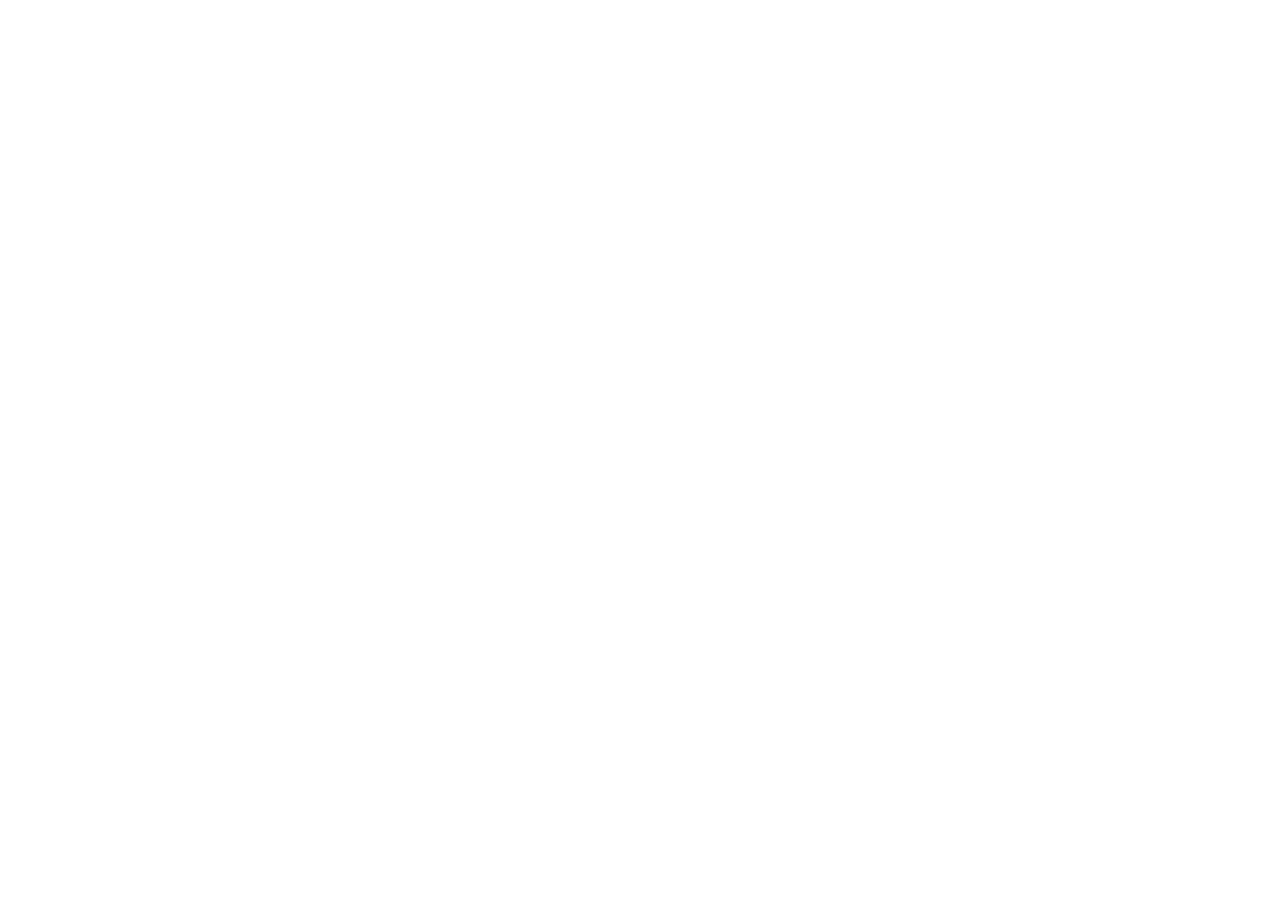
==== index.html @ 97c3450e "página principal criada" ====
<!DOCTYPE html>
<html lang="pt-br">
<head>
    <meta charset="UTF-8">
    <meta http-equiv="X-UA-Compatible" content="IE=edge">
    <meta name="viewport" content="width=device-width, initial-scale=1.0">
    <link rel="shortcut icon" href="favicon.ico" type="image/x-icon">
    <title>Projeto Redes Sociais</title>
</head>
<body>
    
</body>
</html>
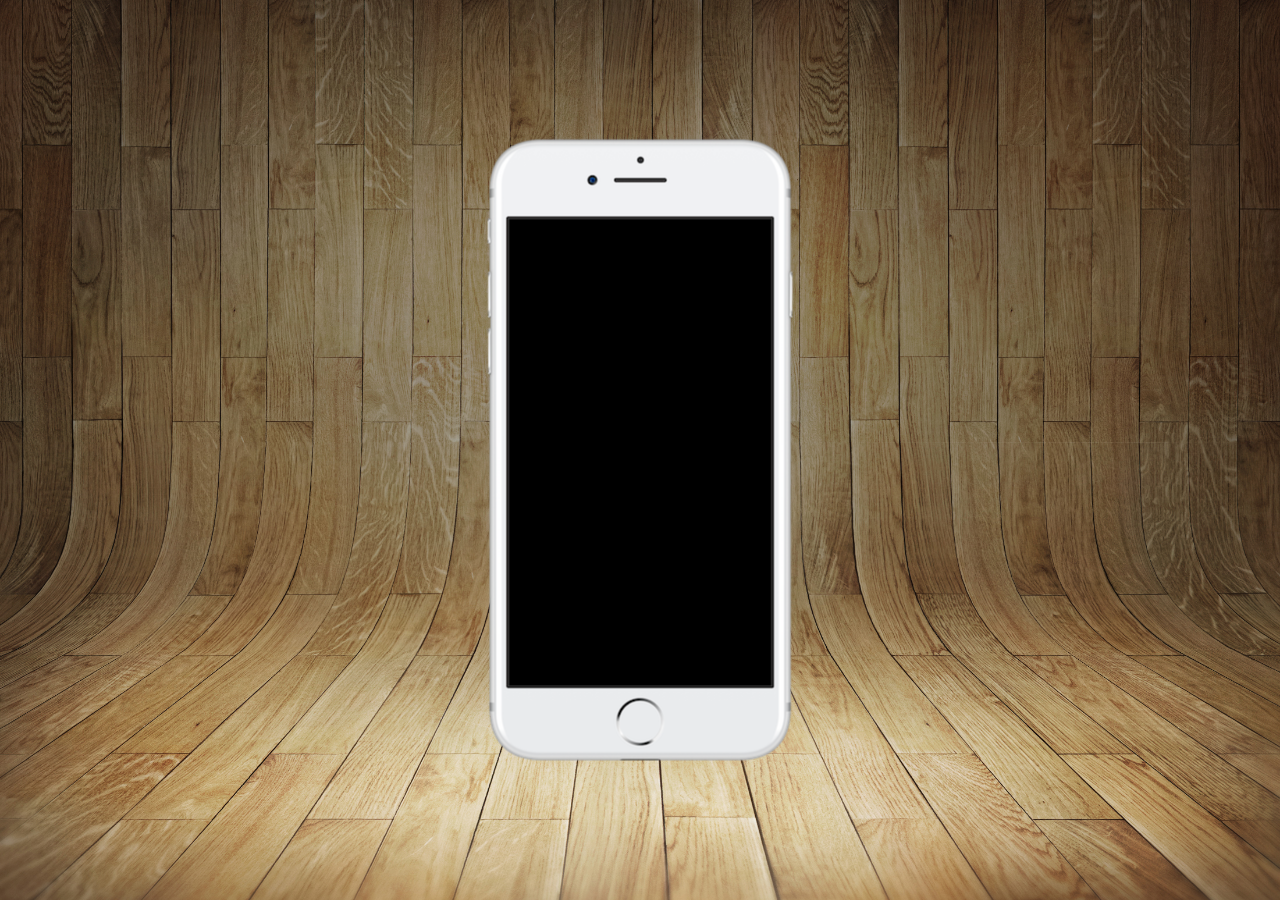
==== commit c0d53d43: "adicionando estilo" ====
--- a/index.html
+++ b/index.html
@@ -5,9 +5,17 @@
     <meta http-equiv="X-UA-Compatible" content="IE=edge">
     <meta name="viewport" content="width=device-width, initial-scale=1.0">
     <link rel="shortcut icon" href="favicon.ico" type="image/x-icon">
+    <link rel="stylesheet" href="estilos/style.css">
     <title>Projeto Redes Sociais</title>
 </head>
 <body>
-    
+    <main>
+        <section id="telefone">
+
+        </section>
+        <section id="redes-sociais">
+
+        </section>
+    </main>
 </body>
 </html>--- a/estilos/style.css
+++ b/estilos/style.css
@@ -0,0 +1,35 @@
+@charset "UTF-8";
+
+*{
+    margin: 0;
+    padding: 0;
+    font-family: Arial, Helvetica, sans-serif;
+}
+
+html, body{
+    height: 100vh;
+    width: 100vw;
+    background-color: black;
+}
+
+body{
+    background: url("../imagens/fundo-madeira.jpg") no-repeat top center;
+    background-size: cover;
+    background-attachment: fixed;
+}
+
+main{
+    position: relative;
+    height: 100vh;
+}
+
+section#telefone{
+    position: absolute;
+    top: 50%;
+    left: 50%;
+    transform: translate(-50%, -50%);
+
+    height: 627px;
+    width: 311px;
+    background: url("../imagens/frame-iphone.png") no-repeat;
+}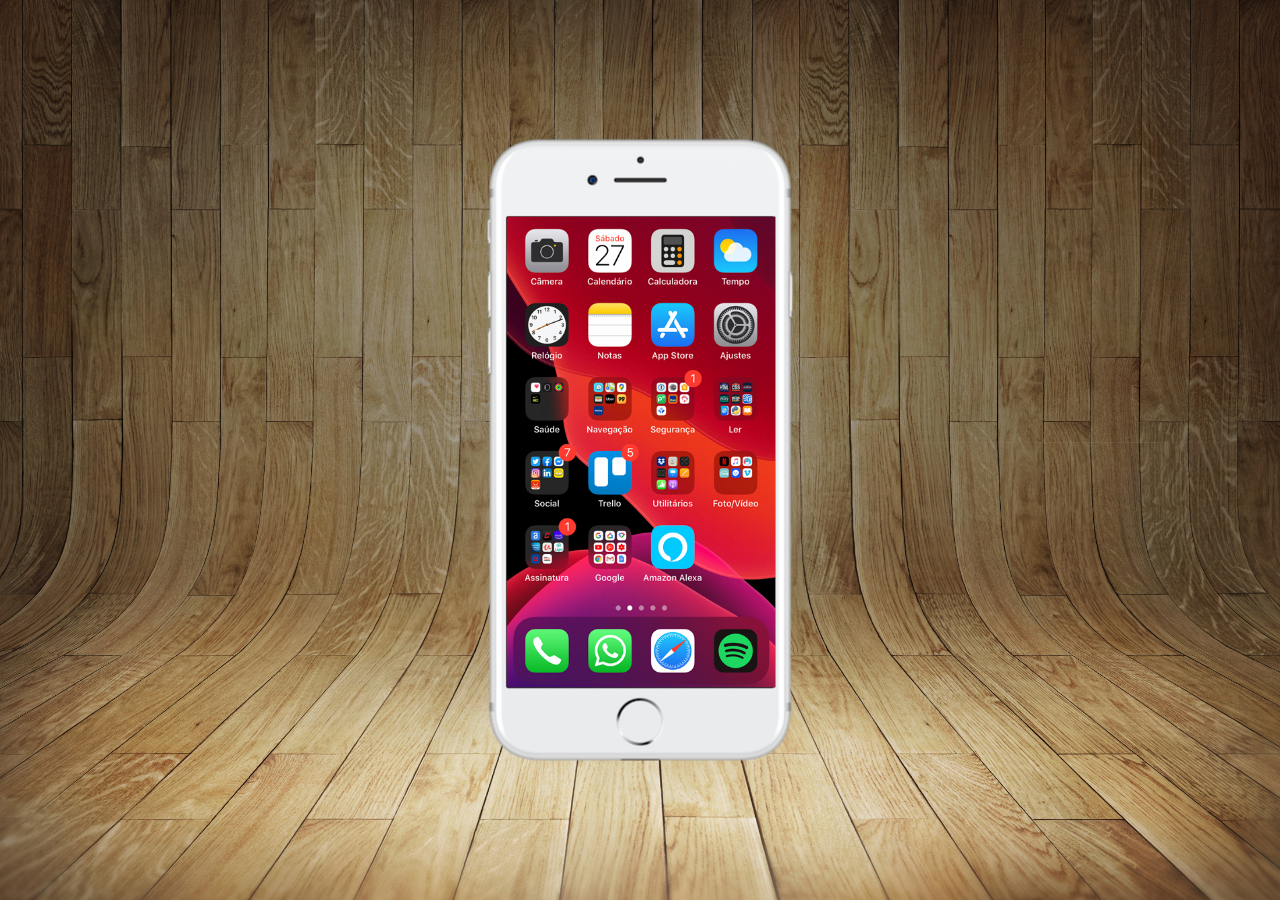
==== commit 12672625: "tela home criada" ====
--- a/index.html
+++ b/index.html
@@ -11,7 +11,7 @@
 <body>
     <main>
         <section id="telefone">
-
+            <iframe src="home.html" name="tela" id="tela" frameborder="0"></iframe>
         </section>
         <section id="redes-sociais">
 
--- a/estilos/style.css
+++ b/estilos/style.css
@@ -32,4 +32,12 @@
     height: 627px;
     width: 311px;
     background: url("../imagens/frame-iphone.png") no-repeat;
+}
+
+iframe#tela{
+    position: relative;
+    top: 80px;
+    left: 22px;
+    width: 269px;
+    height: 471px;
 }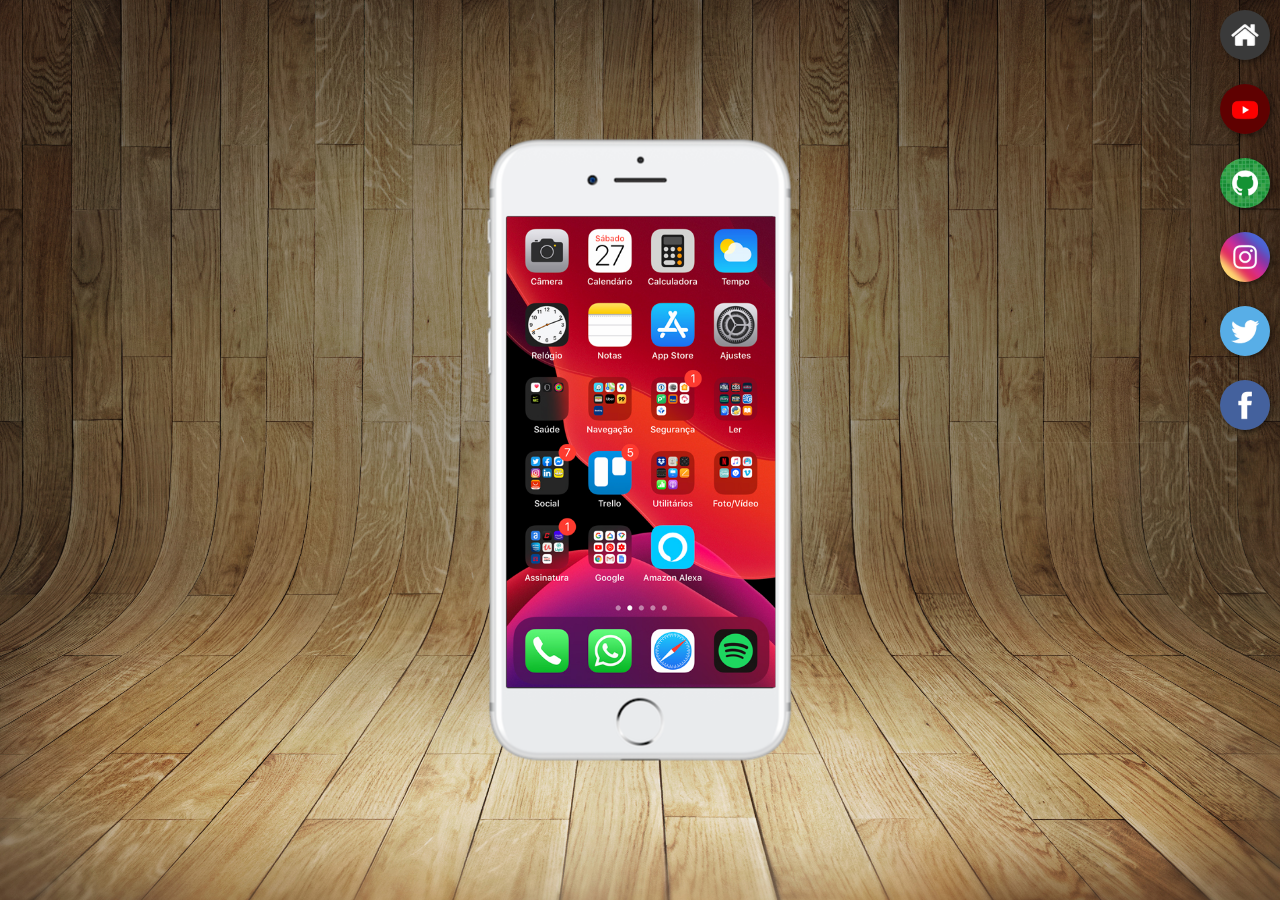
==== commit 511e3d5c: "botões na lateral criados" ====
--- a/index.html
+++ b/index.html
@@ -11,10 +11,22 @@
 <body>
     <main>
         <section id="telefone">
-            <iframe src="home.html" name="tela" id="tela" frameborder="0"></iframe>
+            <iframe src="home.html" name="tela" id="tela" frameborder="0">
+                Seu navegador não é compatível com isso.
+            </iframe>
         </section>
         <section id="redes-sociais">
+            <a href="#" target="tela"><img src="imagens/logo-home.jpg" alt="home"></a> <br>
 
+            <a href="#" target="tela"><img src="imagens/logo-youtube.jpg" alt="youtube"></a> <br>
+
+            <a href="#" target="tela"><img src="imagens/logo-github.jpg" alt="github"></a> <br>
+
+            <a href="#" target="tela"><img src="imagens/logo-instagram.jpg" alt="instagram"></a> <br>
+
+            <a href="#" target="tela"><img src="imagens/logo-twitter.jpg" alt="twitter"></a> <br>
+
+            <a href="#" target="tela"><img src="imagens/logo-facebook.jpg" alt="facebook"></a> <br>
         </section>
     </main>
 </body>
--- a/estilos/style.css
+++ b/estilos/style.css
@@ -40,4 +40,23 @@
     left: 22px;
     width: 269px;
     height: 471px;
+}
+
+section#redes-sociais{
+    text-align: right;
+}
+
+section#redes-sociais img{
+    width: 50px;
+    margin: 10px;
+    border-radius: 50%;
+    box-shadow: 2px 2px 5px rgba(0, 0, 0, 0.445);
+    box-sizing: border-box;
+}
+
+section#redes-sociais img:hover{
+    border: 2px solid rgba(255, 255, 255, 0.363);
+    transform: translate(-3px, -3px);
+    box-shadow: 5px 5px 10px rgba(0, 0, 0, 0.705);
+    transition: transform 0.5s, border 0.2s;
 }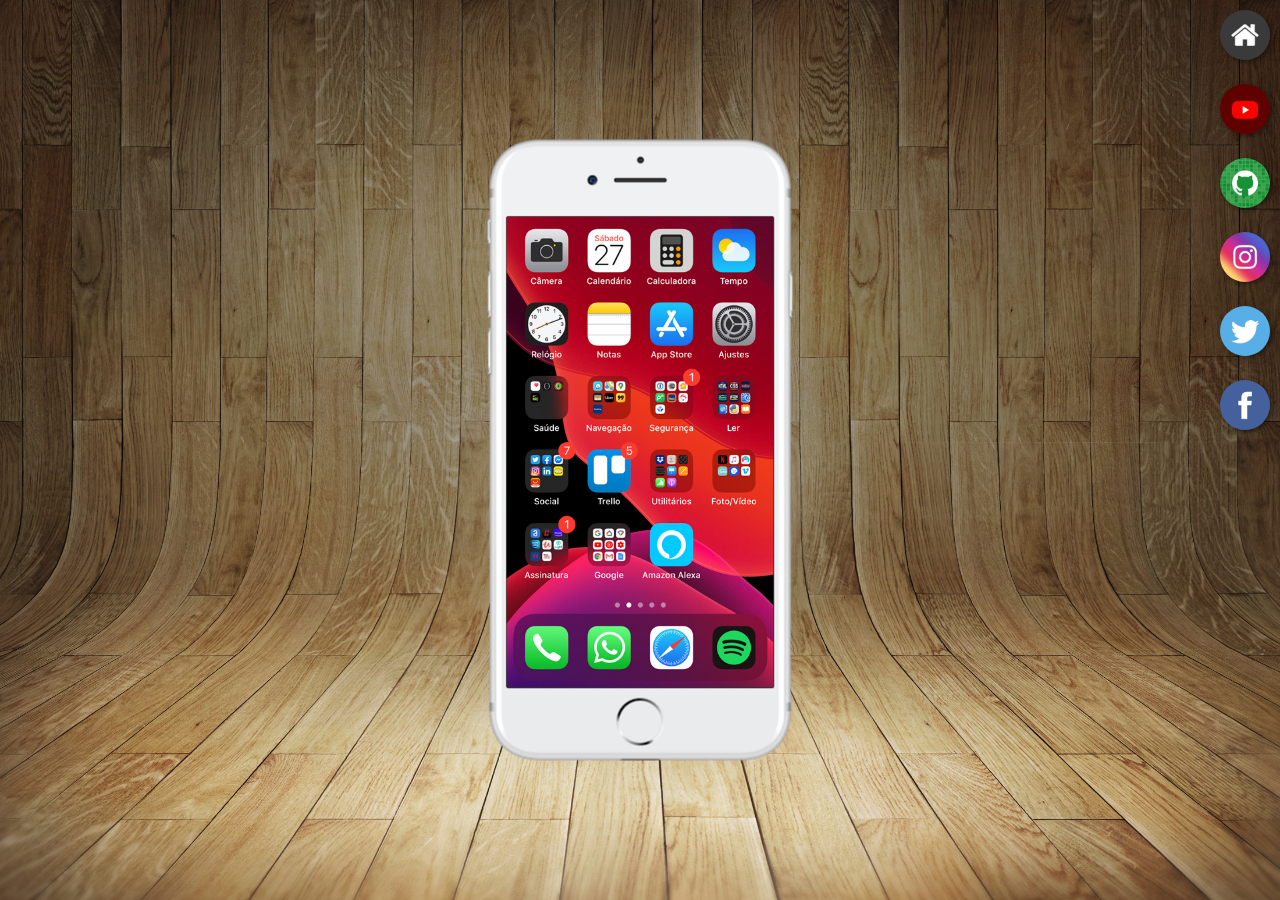
==== commit 62dcc74c: "página das redes sociais" ====
--- a/index.html
+++ b/index.html
@@ -16,17 +16,17 @@
             </iframe>
         </section>
         <section id="redes-sociais">
-            <a href="#" target="tela"><img src="imagens/logo-home.jpg" alt="home"></a> <br>
+            <a href="home.html" target="tela"><img src="imagens/logo-home.jpg" alt="home"></a> <br>
 
-            <a href="#" target="tela"><img src="imagens/logo-youtube.jpg" alt="youtube"></a> <br>
+            <a href="youtube.html" target="tela"><img src="imagens/logo-youtube.jpg" alt="youtube"></a> <br>
 
-            <a href="#" target="tela"><img src="imagens/logo-github.jpg" alt="github"></a> <br>
+            <a href="github.html" target="tela"><img src="imagens/logo-github.jpg" alt="github"></a> <br>
 
-            <a href="#" target="tela"><img src="imagens/logo-instagram.jpg" alt="instagram"></a> <br>
+            <a href="instagram.html" target="tela"><img src="imagens/logo-instagram.jpg" alt="instagram"></a> <br>
 
-            <a href="#" target="tela"><img src="imagens/logo-twitter.jpg" alt="twitter"></a> <br>
+            <a href="twitter.html" target="tela"><img src="imagens/logo-twitter.jpg" alt="twitter"></a> <br>
 
-            <a href="#" target="tela"><img src="imagens/logo-facebook.jpg" alt="facebook"></a> <br>
+            <a href="facebook.html" target="tela"><img src="imagens/logo-facebook.jpg" alt="facebook"></a> <br>
         </section>
     </main>
 </body>
--- a/estilos/style.css
+++ b/estilos/style.css
@@ -38,7 +38,7 @@
     position: relative;
     top: 80px;
     left: 22px;
-    width: 269px;
+    width: 267px;
     height: 471px;
 }
 
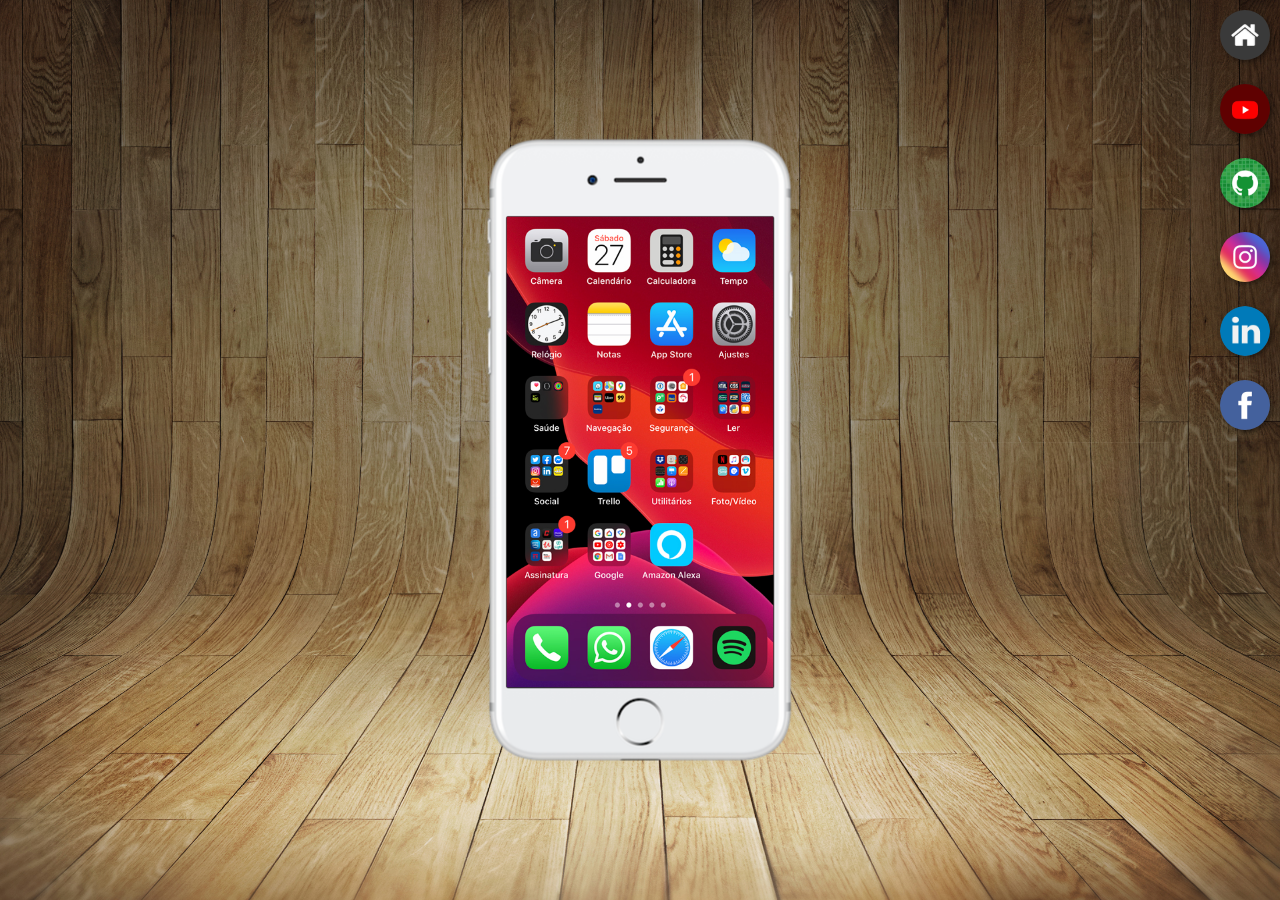
==== commit 2810739a: "atualizando imagens e links" ====
--- a/index.html
+++ b/index.html
@@ -24,7 +24,7 @@
 
             <a href="instagram.html" target="tela"><img src="imagens/logo-instagram.jpg" alt="instagram"></a> <br>
 
-            <a href="twitter.html" target="tela"><img src="imagens/logo-twitter.jpg" alt="twitter"></a> <br>
+            <a href="linkedin.html" target="tela"><img src="imagens/logo-linkedin.png" alt="linkedIn"></a> <br>
 
             <a href="facebook.html" target="tela"><img src="imagens/logo-facebook.jpg" alt="facebook"></a> <br>
         </section>
